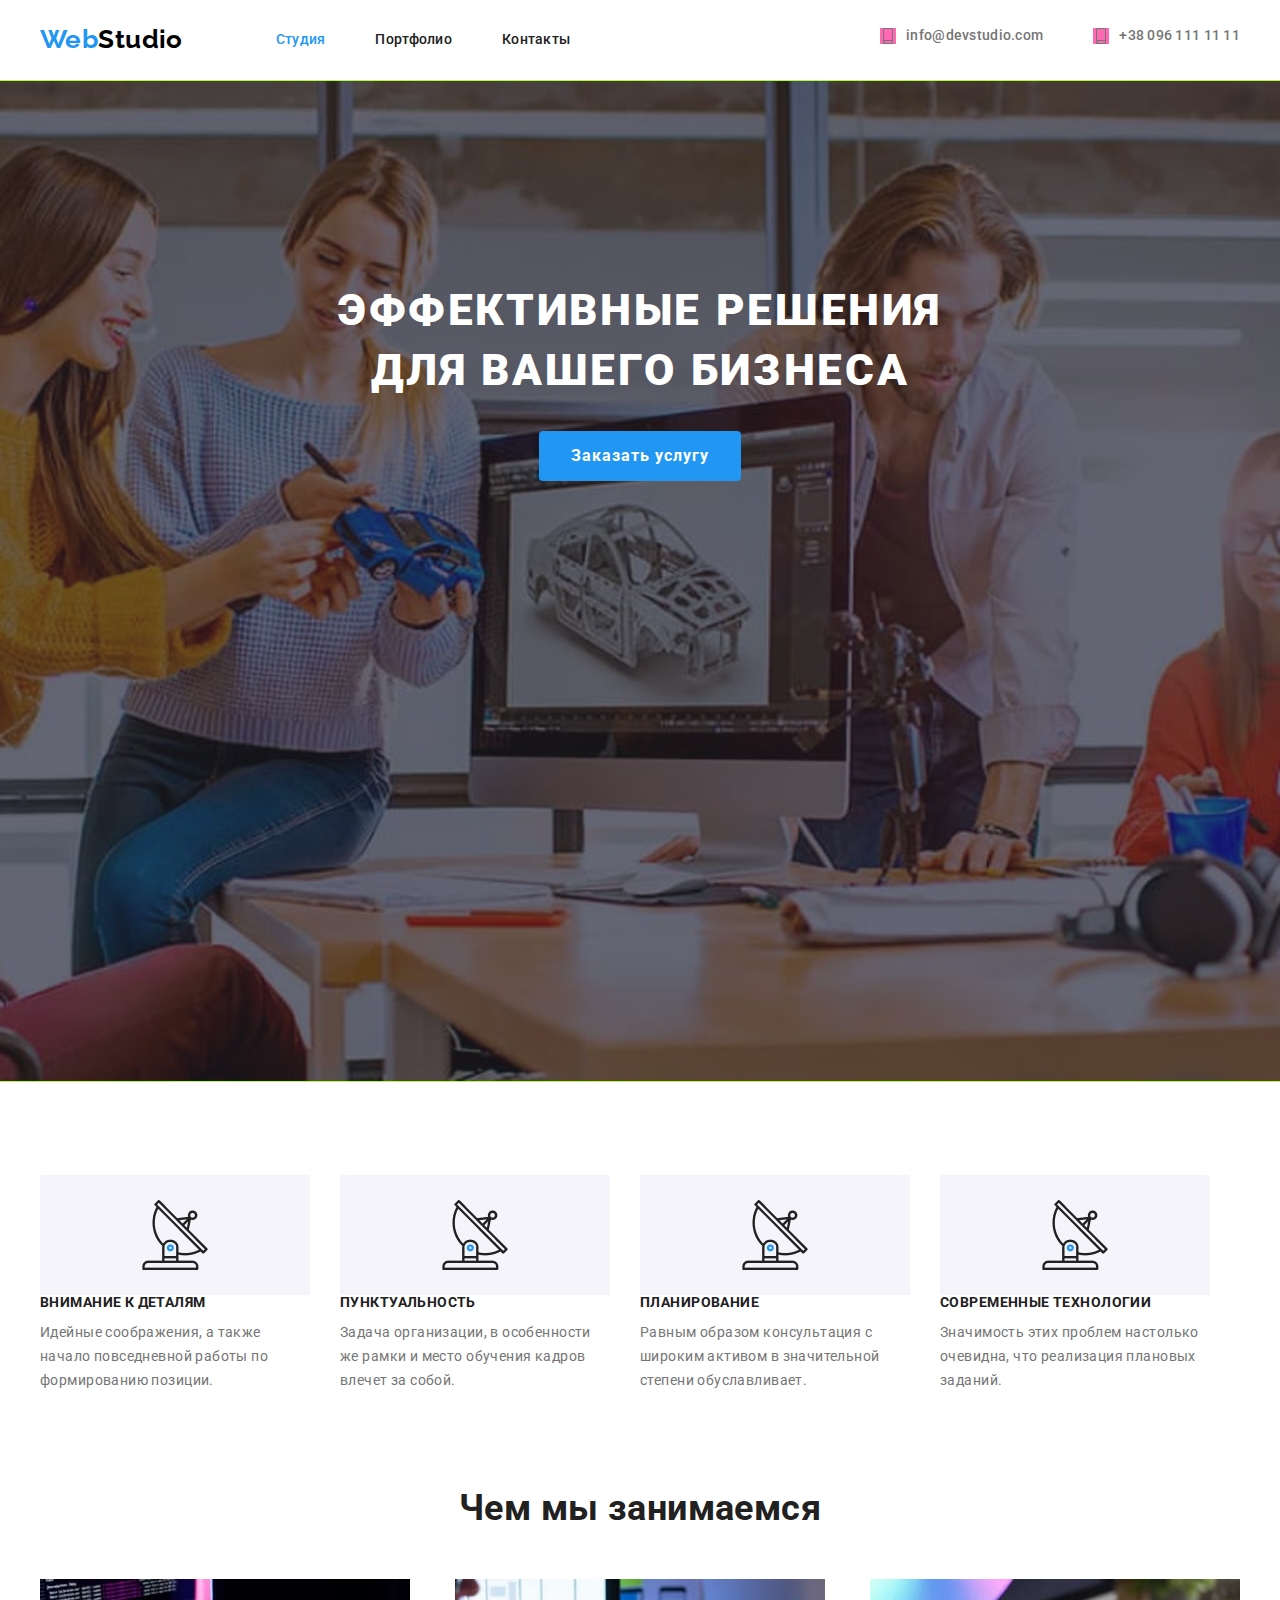
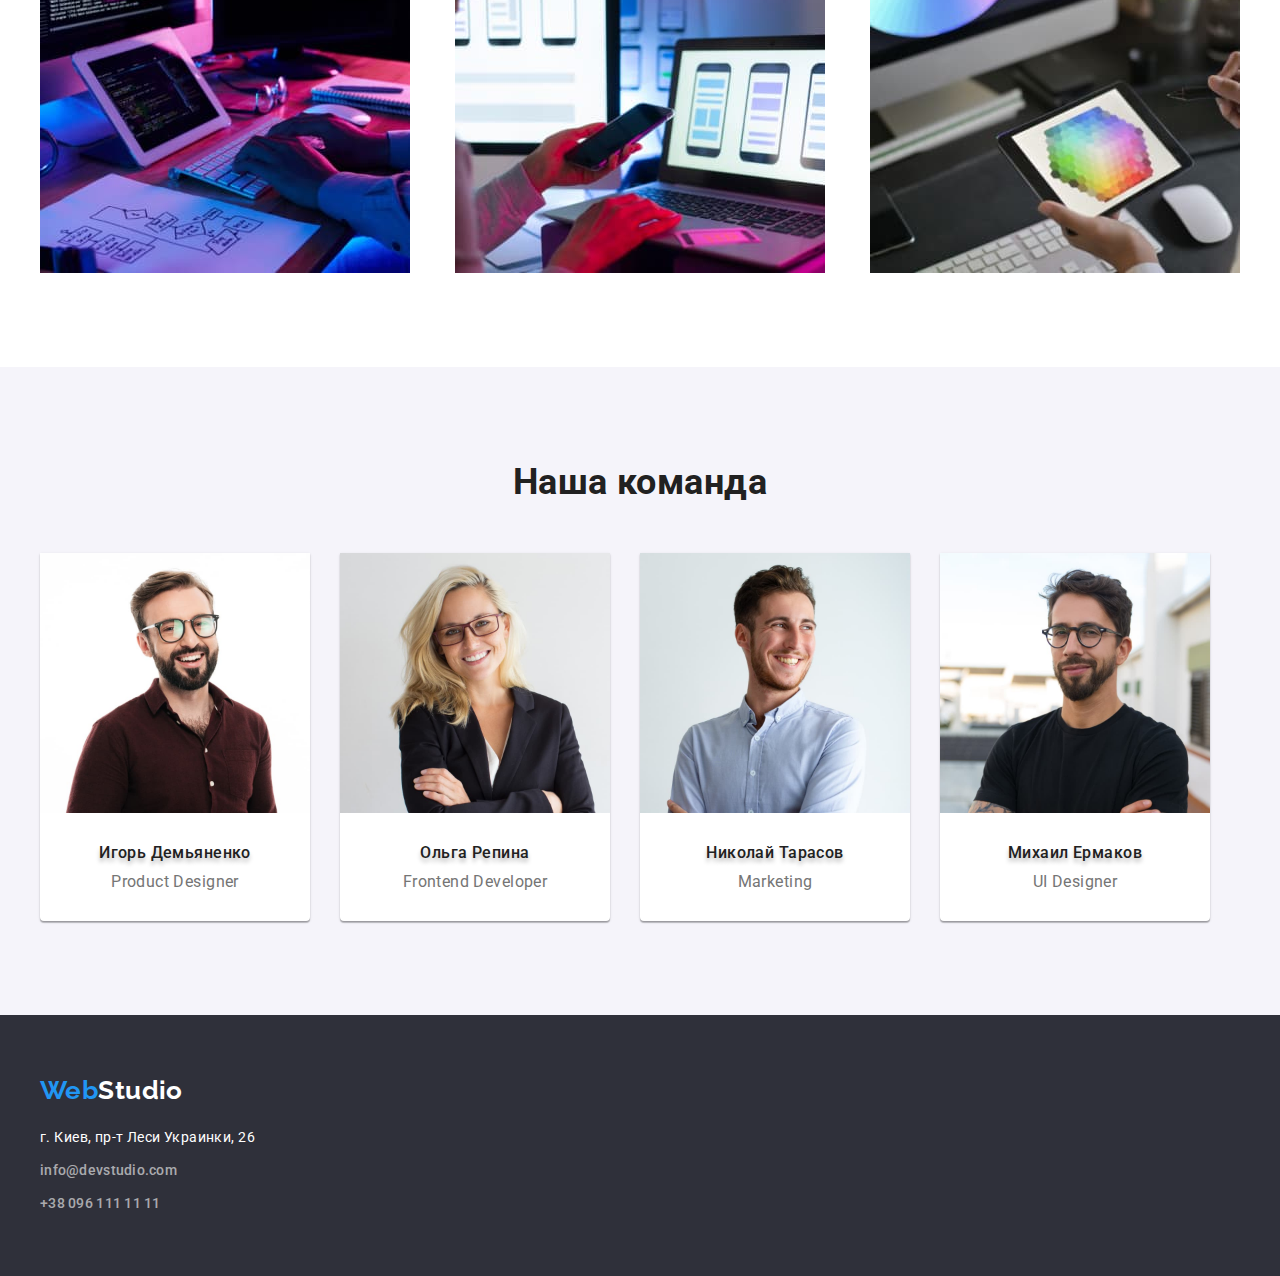
==== index.html @ 8790abcd "start-hw4" ====
<!DOCTYPE html>
<html lang="ru">
<head>
    <meta charset="UTF-8">
    <meta http-equiv="X-UA-Compatible" content="IE=edge">
    <meta name="viewport" content="width=device-width, initial-scale=1.0">
    <title>Студия</title>
    
    <link href="https://fonts.googleapis.com/css2?family=Raleway:wght@700&family=Roboto:wght@400;500;700;900&display=swap"
        rel="stylesheet">
    
    <link rel="stylesheet" href="https://cdnjs.cloudflare.com/ajax/libs/modern-normalize/1.1.0/modern-normalize.min.css"
        integrity="sha512-wpPYUAdjBVSE4KJnH1VR1HeZfpl1ub8YT/NKx4PuQ5NmX2tKuGu6U/JRp5y+Y8XG2tV+wKQpNHVUX03MfMFn9Q=="
        crossorigin="anonymous" referrerpolicy="no-referrer" />

    <link rel="stylesheet" href="./css/styles.css">
</head>

<body>

    <!--header-->
    
        <header class="page-header">
            <div class="container header">
                
                <a href="./index.html" class="logo">Web<span class="logo-header">Studio</span>
                </a>
                <nav>
                        <ul class="site-nav list">
                            <li class="site-nav-item">
                                <a href="./index.html" class="site-nav-link current">Студия</a>
                            </li>
                            <li class="site-nav-item">
                                <a href="./portfolio.html" class="site-nav-link">Портфолио</a>
                            </li>
                            <li class="site-nav-item">
                                <a href="" class="site-nav-link">Контакты</a>
                            </li>
                        </ul>
                </nav>
                    <!--Connect us-->
                 <ul class="studio-contacts list">
                            <li class="studio-contacts-item">
                                <a href="mailto:info@devstudio.com" class="studio-contacts-link">info@devstudio.com</a>
                            </li>
                            <li class="studio-contacts-item">
                                <a href="tel:+380961111111" class="studio-contacts-link">+38 096 111 11 11</a>
                            </li>
                 </ul>
            </div>
        </header>
    
    
    
    <main>
        <!--hero p1s1-->
     
        <section class="section-hero overlay">
           
            <div class="container">
            
                <h1 class="hero-title">Эффективные решения <br>для вашего бизнеса</h1>
                <button type="button" class="btn hero-btn"> Заказать услугу </button>
            </div>
           
        </section>
     
        
        <!--Soft skills p1s2 'наші особливості'-->
        <section class="section benefits">
            
            <div class="container">
                <h2 class="section-title invisible">наши преимущества</h2>
            
                <ul class="soft-skills list">
                    <li class="benefits-item">
                        <h3 class="title">Внимание к деталям</h3>
                        <p>Идейные соображения, а также начало повседневной работы по формированию позиции.</p>
                    </li>
                    <li class="benefits-item">
                        <h3 class="title">Пунктуальность</h3>
                        <p>Задача организации, в особенности же рамки и место обучения кадров влечет за собой.</p>
                    </li>
                    <li class="benefits-item">
                        <h3 class="title">Планирование</h3>
                        <p>Равным образом консультация с широким активом в значительной степени обуславливает.</p>
                    </li>
                    <li class="benefits-item">
                        <h3 class="title">Современные технологии</h3>
                        <p>Значимость этих проблем настолько очевидна, что реализация плановых заданий.</p>
            
                    </li>
                </ul>
            </div>
        </section>

        <!--Чем мы занимаемся p1s3-->
        <section class="section">
            <div class="container">
                <h2 class="section-title">Чем мы занимаемся</h2>
                <ul class="list works">
                    <li class="work-item">
                        <img src="./images/1-skeleton-html.jpg" width="370" alt="photo of the base structure of the html">
                    </li>
                    <li class="work-item">
                        <img src="./images/2-laptop-phone.jpg" width="370" alt="photo of the devices such as lap top and phone">
                    </li>
                    <li class="work-item">
                        <img src="./images/3-tablet-rainbow-hex.jpg" width="370" alt="photo of the tablet pc with rainbow hexagon in it">
                    </li>
                </ul>
            </div>
           
        </section> 

        <!--Наша команда p1s4-->
        <section class="section team">
            <div class="container">
                <h2 class="section-title">Наша команда</h2>
                <ul class=" team-list">
                    <li class="team-item">
                        <img src="./images/Product-Designer-burgundy-shirt1.jpg" width="270" alt="photo of the man in burgundy shirt">
                    <div class="team-box">
                        <h3 class="name">Игорь Демьяненко</h3>
                        <p >Product Designer</p>
                    </div>
                        
                    </li>
                    <li class="team-item">
                        <img src="./images/Frontend-Developer-woman-grey-jacket2.jpg" width="270" alt="photo of the woman in grey jacket">
                       <div class="team-box">
                        <h3 class="name">Ольга Репина</h3>
                        <p>Frontend Developer</p>
                       </div>
                       
                    </li>
                    <li class="team-item">
                        <img src="./images/Marketing-white-shirt3.jpg" width="270" alt="photo of the man in white shirt">
                       <div class="team-box">
                        <h3 class="name">Николай Тарасов</h3>
                        <p>Marketing</p>
                       </div>
                        
                    </li>
                    <li class="team-item">
                        <img src="./images/UI-Designer-man-black-tshirt4.jpg" width="270" alt="photo of the man in black tshirt">
                       <div class="team-box">
                        <h3 class="name">Михаил Ермаков</h3>
                        <p>UI Designer</p>
                       </div>
                        
                    </li>
                </ul>
            </div>
           
        </section> 
    </main>

    <!--footer-->
    <footer class="footer">
        <div class="container">
            <a href="./index.html" class="logo">Web<span class="logo-footer">Studio</span></a> 

            <address >     
             <ul class="studio-contacts-footer">
                <li class="contacts-item-footer">
                    <a href="#" class="studio-contacts-link-street">г. Киев, пр-т Леси Украинки, 26</a>
                </li>
                 <li class="contacts-item-footer">
                <a href="mailto:info@devstudio.com" class="studio-contacts-link">info@devstudio.com</a>
                </li>
                <li class="contacts-item-footer">
                    <a href="tel:+380961111111" class="studio-contacts-link">+38 096 111 11 11</a>
                </li>
            </ul>
            </address>
        </div>
       

    </footer>

</body>
</html>
---- css/styles.css ----
:root {
  --primary-text-color: #757575;
  --primary-title-color: #212121;
  --accent-color: #2196f3;

  --primary-back: #ffffff;
  --secondary-back: #f5f4fa;
  --dark-back: #2F303A;
  --hero-back:  #C4C4C4;

  --primary-font: "Roboto", sans-serif;
  --second-font: 'Raleway', sans-serif;
}

/* Основной цвет текста #757575 */
/* Основной цвет заголовков #212121 */
/* Акцент #2196F3 */

/* Основной цвет фона #FFFFFF */
/* Вторичный цвет фота #F5F4FA */
/* Темный цвет фона #2F303A */
/*  В герое меняем темный цвет фона на светлый герой дз4*/
/* Светлый герой background: #C4C4C4; */

/* Второй шрифт 'Raleway', sans-serif    */

body {
  margin: 0 ;

  background-color: var(--primary-back);
  color: var(--primary-text-color);
  font-family: var(--primary-font);
  letter-spacing: 0.03em;
  font-size: 14px;
  line-height: 1.71;
 
}

ul,
li,
ol {
  list-style: none;
  margin: 0;
  padding: 0;
}
h1,
h2,
h3,
h4, h5, h6,
p {
  margin: 0;
}
img {
  display: block;
  max-width: 100%;
  height: auto;
}

/*--- Хедер---- */

.page-header {
  border-bottom: 1px solid #ECECEC;
}

.header {
  display: flex;
  align-items: center;
}

/* ===site-nav=== */
.site-nav {
  display: flex;
}

.site-nav-item:not(:last-child) {
  margin-right: 50px;
 
}

.header .logo {
  display: block;
  margin-right: 93px;
}

.logo {

  color: var(--accent-color);
  font-family: "Raleway", sans-serif;
  font-size: 26px;
  font-weight: 700;
  line-height: 1.2;
  text-decoration: none;
}
.logo-header {
  color: #000000;
}

.site-nav-link {
  display: block;
  padding-top: 32px;
  padding-bottom: 32px;

  color: var(--primary-title-color);
  font-weight: 500;
  font-size: 14px;
  line-height: 1.14;
  letter-spacing: 0.02em;
  text-decoration: none;

}

.site-nav-link:hover,
.site-nav-link:focus,
.site-nav-link.current
 {
  color: var(--accent-color);
}
/* ----Почта+телефон -----*/
.studio-contacts {
  display: flex;
  margin-left: auto;
}

.studio-contacts-item:not(:last-child) {
margin-right: 50px; 

}


.studio-contacts-link {
  display: inline-flex;
  list-style: none;
  color: var(--primary-text-color);
  font-weight: 500;
  line-height: 1.14;
  letter-spacing: 0.02em;
  text-decoration: none;
  align-items: center;
  
}
.header .studio-contacts-link::before {
  content: " ";
  
  width: 16px;
  height: 16px;
  margin-right: 10px;
  background-image: url(../images/icons.svg/smartphone.svg);
  background-size: contain;
  background-repeat: no-repeat;
  background-position: center;
  background-color: hotpink;
  
}

.header .studio-contacts-link:hover::before,
.studio-contacts-link:hover,
.studio-contacts-link:focus {
  color: #2196f3;
}


/* Общий контейнер для всех страниц */
.container {
  
  width: 1200px;
  margin-left: auto;
  margin-right: auto;
  padding-left: 15px;
  padding-right: 15px;
    
}
  

/* ++++++hero++++++ */

.section-hero {
     
  margin-left: auto;
  margin-right: auto;
  padding-top: 200px;
  padding-bottom: 200px;
  
  text-align: center;
  max-width: 1600px;
  background-color: var(--hero-back);
  
}
 /* фон для героя картинка+затемнение доп класс к секции hero */
.overlay {
    text-align: center;
  max-width: 1600px;
  height: 600px;
  outline: 1px solid greenyellow;
  background-image: linear-gradient(
    to right,
    rgba(47, 48, 58, 0.4),
    rgba(47, 48, 58, 0.4)),
    url(../images/hero-back.jpg);
  background-position: center;
  background-size: cover;
  background-repeat: no-repeat;
}



/* hero-title */
.hero-title {
  margin-top: 0;
  margin-bottom: 30px;

  color: #ffffff;
  font-weight: 900;
  font-size: 44px;
  line-height: 1.36;
  text-align: center;
  letter-spacing: 0.06em;
  text-transform: uppercase;
}

/* Кнопка === общая для портфолио + hero */
.btn {
  display: inline-block;
  background-color: #f5f4fa;
  font-family: Roboto, sans-serif;
  font-weight: 500;
  font-size: 16px;
  line-height: 1.62;
  letter-spacing: 0.03em;
  text-align: center;
  border-radius: 4px;
  border-color: transparent;
  padding: 4px 20px;
}

.btn:hover,
.btn:focus {
  background-color: var(--accent-color);
  color: #ffffff;
  box-shadow: 0px 4px 4px rgba(0, 0, 0, 0.15);
  cursor: pointer;
 
}
.btn.current {
  background-color: var(--accent-color);
  color: #ffffff;
  box-shadow: 0px 4px 4px rgba(0, 0, 0, 0.15);
}

.btn.hero-btn {
  font-weight: 700;
  background-color: var(--accent-color);
  color: #ffffff;
  line-height: 1.88;
  letter-spacing: 0.06em;
  padding: 8px 30px;
}

.btn.hero-btn:hover,
.btn.hero-btn:focus {
  background-color: #188ce8;
  box-shadow: 0px 4px 4px rgba(0, 0, 0, 0.15);
  cursor: pointer;
}

/*class="section"  наші особливості+Чем мы занимаемся */

/* Скрывает заголовки */
.invisible {
  position: absolute;
  clip: rect(0 0 0 0);
  width: 1px;
  height: 1px;
  margin: -1px;
}
/*  класс Секция для секций */
.section {
  padding-top: 94px;
  padding-bottom: 94px;
}
/*class="section-title"  */
.section-title {
  margin-bottom: 50px;

  color: var(--primary-title-color);
  font-size: 36px;
  line-height: 1.17;
  text-align: center;
  margin-top: 0;
  
}

/* ===========soft-skills======= */

.section.benefits {
  padding-bottom: 0;
}
.soft-skills {
  display: flex;
}

.benefits-item {
  max-width: 270px;
  display: inline-block;
  align-items: center;
}

.benefits-item:not(:last-child) {
margin-right: 30px;
}

.benefits-item::before {
  content: " ";
  height: 120px;
    display: block;
  background-color: var(--secondary-back);
  background-image: url(../images/icons.svg/antenna.png);
  background-repeat: no-repeat;
  background-position: center;
}

.section .title {
  color: var(--primary-title-color);
  font-size: 14px;
  line-height: 1.14;
  text-transform: uppercase;
  margin-top: 0;
  margin-bottom: 10px;
}

.works {
  display: flex;
  justify-content: space-between
}


/* =======наша команда======= */

.section.team {
  
  background-color: var(--secondary-back);
  font-size: 16px;
  line-height: 1.19;
 }

.team-list {
  display: flex;
}

.team-item {
  
  text-align: center;
  background-color: #fff;
  box-shadow: 0px 1px 3px rgba(0, 0, 0, 0.12), 0px 1px 1px rgba(0, 0, 0, 0.14), 0px 2px 1px rgba(0, 0, 0, 0.2);
  border-radius: 0px 0px 4px 4px;

}
.team-item:not(:last-child) {
  margin-right: 30px; 
}

.team-box {
  padding-top: 30px;
  padding-bottom: 30px;
}

.section .name {
  color: var(--primary-title-color);

  font-weight: 500;
  font-size: 16px;
  text-shadow: 0px 4px 4px rgba(0, 0, 0, 0.25);
  
  margin-bottom: 10px;
}

/* +++++++footer++++++ */
.footer {
  background-color: var(--dark-back);
  max-width: 1600px;
  margin-left: auto;
  margin-right: auto;
  padding: 60px 0;
  
}

address {
  font-style: normal;
}

.footer .logo {
  display: inline-block;
  margin-bottom: 20px;
  
  }
.logo-footer {
  color: #ffffff;
}
.contacts-item-footer:not(:last-child) {
  margin-bottom: 9px;
 
}

.studio-contacts-link-street {
  display: inline-block;

  color: rgb(255, 255, 255);
  text-decoration: none;
}
.studio-contacts-link-street:hover,
.studio-contacts-link-street:focus
 {
  color: #2196f3;
}

.footer .studio-contacts-link {
  display: inline-block;
 
  color: rgba(255, 255, 255, 0.6);
  line-height: 1.71;
}

.studio-contacts-link:hover,
.studio-contacts-link:focus {
  color: #2196f3;
}

/* ++++++++Портфолио+++++++ */
 

.portfolio {
  display: flex;
  flex-wrap: wrap;
  margin: 0;
  padding: 0;
}

.filters {
  display: flex;
   margin-bottom: 50px;

  justify-content: center;
}

.filters-item:not( :last-child) {
   margin-right: 8px;
}


.portfolio-item {
  box-sizing: border-box;
  /* max-width: 370px; */
  margin-bottom: 30px;
  max-width: calc((100%-60px)/3);
  background: var(--primary-back);
}

.portfolio-item:not( :nth-child(3n)) {
margin-right: 30px;
}
.portfolio-item:nth-last-child(-n+3) {
  margin-bottom: 0;
}

.portfolio-link {
  text-decoration: none;
}

.card {
  padding: 20px 24px;
  border-bottom:  1px solid #EEEEEE;
  border-left: 1px solid #EEEEEE;
  border-right: 1px solid #EEEEEE;
  
}
.portfolio-title {
  color: var(--primary-title-color);
  font-weight: 700;
  font-size: 18px;
  line-height: 2;
  letter-spacing: 0.06em;
  margin-bottom: 4px;
 
 }
.portfolio-text {
  color: var(--primary-text-color);
  font-size: 16px;
  line-height: 30px;
  }

/* Первичный цвет текста color: #757575; */
/* Вторичный цвет текста  color: #212121;   */
/* Белый текст  color: #ffffff;  */

/* Первичный цвет фона  color: #E5E5E5; */
/* Вторичный цвет фона  color: #2F303A; */

/* Акцент  color: #2196f3; */
/*    hover color: 188CE8 */

/* portfolio фильтры - 5 color: #F5F4FA */
/*             logo+   color: #000000; */
/* portfolio карточки-9 color: #EEEEEE */
/* полоса под хедер -1 color: #ECECEC; */
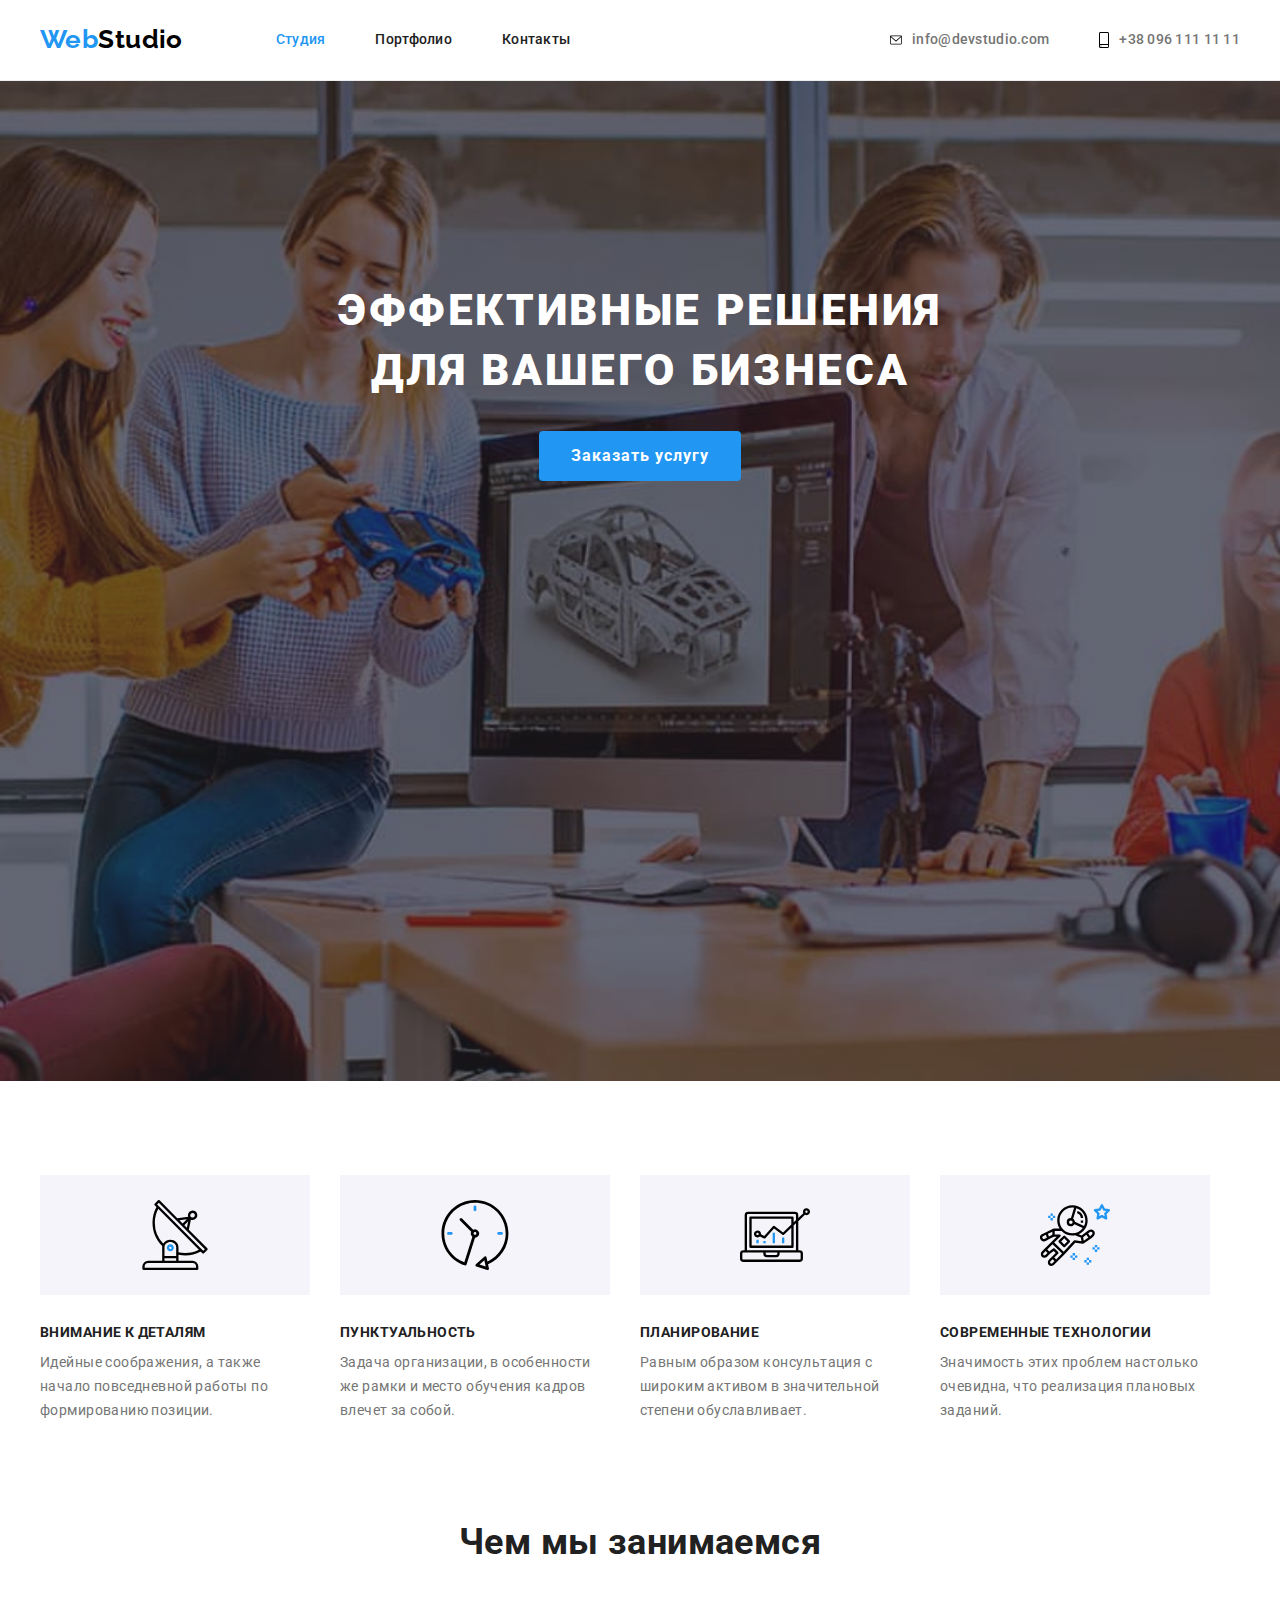
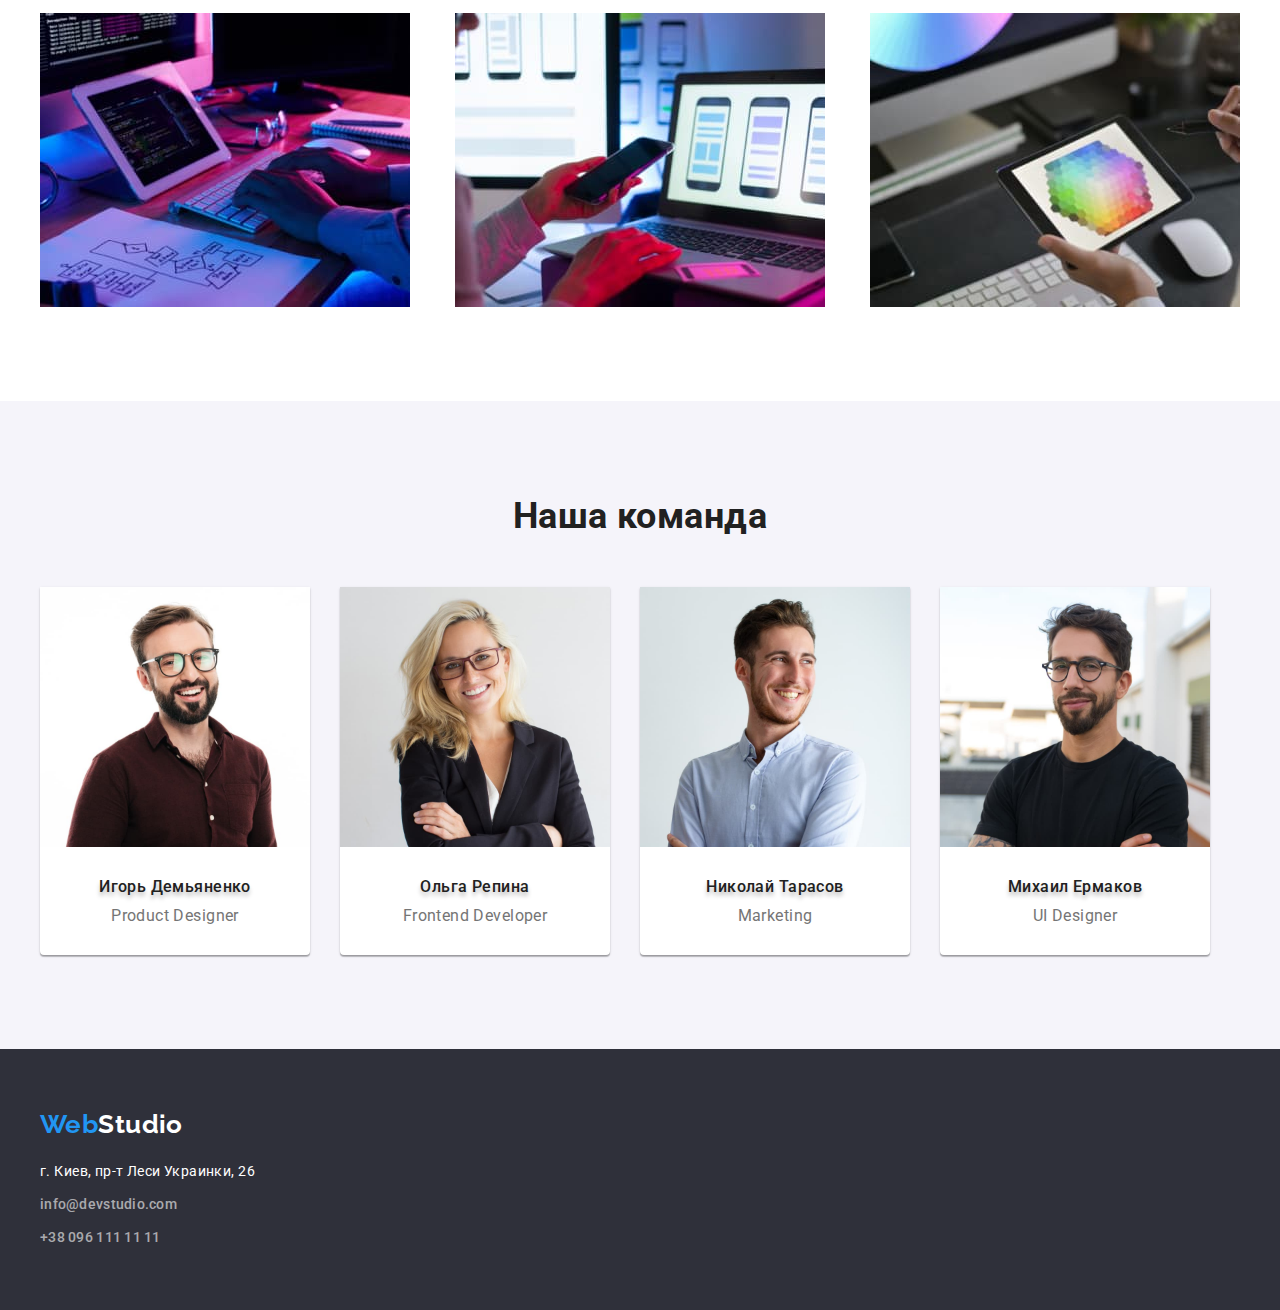
==== commit c2ea3cb3: "phone-austronaut" ====
--- a/index.html
+++ b/index.html
@@ -41,10 +41,17 @@
                     <!--Connect us-->
                  <ul class="studio-contacts list">
                             <li class="studio-contacts-item">
-                                <a href="mailto:info@devstudio.com" class="studio-contacts-link">info@devstudio.com</a>
+                                
+                                <a href="mailto:info@devstudio.com" class="studio-contacts-link">
+                                    <svg class="mail">
+                                    <use xlink:href="./images/icons.svg/symbol-defs2.svg#envelope" class="envelope"> </use>
+                                </svg>info@devstudio.com</a>
                             </li>
                             <li class="studio-contacts-item">
-                                <a href="tel:+380961111111" class="studio-contacts-link">+38 096 111 11 11</a>
+                                <a href="tel:+380961111111" class="studio-contacts-link">
+                                    <svg class="phone">
+                                    <use xlink:href="./images/icons.svg/symbol-defs2.svg#smartphone"> </use>
+                                </svg>+38 096 111 11 11</a>
                             </li>
                  </ul>
             </div>
@@ -74,18 +81,38 @@
             
                 <ul class="soft-skills list">
                     <li class="benefits-item">
+                        <div class="benefits-photo">
+                            <svg class="benefits-pic">
+                                <use xlink:href="./images/icons.svg/symbol-defs2.svg#antenna"> </use>
+                            </svg>  
+                        </div>
                         <h3 class="title">Внимание к деталям</h3>
                         <p>Идейные соображения, а также начало повседневной работы по формированию позиции.</p>
                     </li>
                     <li class="benefits-item">
+                        <div class="benefits-photo">
+                            <svg class="benefits-pic">
+                                <use xlink:href="./images/icons.svg/symbol-defs2.svg#clock-1"> </use>
+                            </svg>  
+                        </div>
                         <h3 class="title">Пунктуальность</h3>
                         <p>Задача организации, в особенности же рамки и место обучения кадров влечет за собой.</p>
                     </li>
                     <li class="benefits-item">
+                        <div class="benefits-photo">
+                            <svg class="benefits-pic">
+                                <use xlink:href="./images/icons.svg/symbol-defs2.svg#diagram-1"> </use>
+                            </svg>  
+                        </div>
                         <h3 class="title">Планирование</h3>
                         <p>Равным образом консультация с широким активом в значительной степени обуславливает.</p>
                     </li>
                     <li class="benefits-item">
+                        <div class="benefits-photo">
+                            <svg class="benefits-pic">
+                                <use xlink:href="./images/icons.svg/symbol-defs2.svg#astronaut-1"> </use>
+                            </svg>  
+                        </div>
                         <h3 class="title">Современные технологии</h3>
                         <p>Значимость этих проблем настолько очевидна, что реализация плановых заданий.</p>
             
--- a/css/styles.css
+++ b/css/styles.css
@@ -45,8 +45,7 @@
 }
 h1,
 h2,
-h3,
-h4, h5, h6,
+h3,h4, h5, h6,
 p {
   margin: 0;
 }
@@ -115,63 +114,74 @@
  {
   color: var(--accent-color);
 }
+
+
 /* ----Почта+телефон -----*/
 .studio-contacts {
   display: flex;
   margin-left: auto;
 }
 
+.studio-contacts-item {
+  display: flex;
+  align-items: center;
+}
+
+
 .studio-contacts-item:not(:last-child) {
 margin-right: 50px; 
-
-}
-
+}
 
 .studio-contacts-link {
   display: inline-flex;
+  align-items: center;
+  
   list-style: none;
   color: var(--primary-text-color);
   font-weight: 500;
   line-height: 1.14;
   letter-spacing: 0.02em;
   text-decoration: none;
-  align-items: center;
-  
-}
-.header .studio-contacts-link::before {
-  content: " ";
-  
-  width: 16px;
+  }
+
+.phone  {
+  width: 10px;
   height: 16px;
   margin-right: 10px;
-  background-image: url(../images/icons.svg/smartphone.svg);
-  background-size: contain;
-  background-repeat: no-repeat;
-  background-position: center;
-  background-color: hotpink;
-  
-}
-
-.header .studio-contacts-link:hover::before,
-.studio-contacts-link:hover,
-.studio-contacts-link:focus {
-  color: #2196f3;
-}
-
+  align-items: center;
+ }
+
+ .mail {
+  width: 12px;
+  height: 16px;
+  margin-right: 10px;
+  align-items: center;
+  }
+
+.studio-contacts-link:hover .phone,
+.studio-contacts-link:focus .phone {
+  color: var(--accent-color);
+  fill: var(--accent-color);
+}
+
+.studio-contacts-link:hover .mail,
+.studio-contacts-link:focus .mail {
+  color: var(--accent-color);
+  fill: var(--accent-color);
+}
+/* -------------почта, телефон ------- */
 
 /* Общий контейнер для всех страниц */
 .container {
-  
-  width: 1200px;
+  max-width: 1200px;
   margin-left: auto;
   margin-right: auto;
   padding-left: 15px;
-  padding-right: 15px;
-    
-}
-  
-
-/* ++++++hero++++++ */
+  padding-right: 15px; 
+}
+  
+
+/* ++++++------hero------------++++++ */
 
 .section-hero {
      
@@ -187,10 +197,10 @@
 }
  /* фон для героя картинка+затемнение доп класс к секции hero */
 .overlay {
-    text-align: center;
+  text-align: center;
   max-width: 1600px;
   height: 600px;
-  outline: 1px solid greenyellow;
+  
   background-image: linear-gradient(
     to right,
     rgba(47, 48, 58, 0.4),
@@ -200,8 +210,6 @@
   background-size: cover;
   background-repeat: no-repeat;
 }
-
-
 
 /* hero-title */
 .hero-title {
@@ -261,6 +269,7 @@
   box-shadow: 0px 4px 4px rgba(0, 0, 0, 0.15);
   cursor: pointer;
 }
+/* ++++++------hero--end----------++++++ */
 
 /*class="section"  наші особливості+Чем мы занимаемся */
 
@@ -289,6 +298,26 @@
   
 }
 
+
+/* ---------------icon----------- */
+/* .icon {
+  display:flex;
+ width: 20px;
+margin-right: 10px;
+fill: violet;
+
+outline: 1px solid tomato;}
+
+.icon .phone {
+  fill: rgb(163, 218, 36);
+}
+
+.icon:hover .studio-contacts-link {
+fill: cyan;
+background-color: coral;
+} */
+/* -------------00-icon-end---------- */
+
 /* ===========soft-skills======= */
 
 .section.benefits {
@@ -308,7 +337,7 @@
 margin-right: 30px;
 }
 
-.benefits-item::before {
+/* .benefits-item::before {
   content: " ";
   height: 120px;
     display: block;
@@ -316,8 +345,22 @@
   background-image: url(../images/icons.svg/antenna.png);
   background-repeat: no-repeat;
   background-position: center;
-}
-
+} */
+
+.benefits-photo {
+  display: flex;
+  align-items: center;
+  justify-content: center;
+  margin-bottom: 30px;
+  width: 270px;
+  height: 120px;
+  background-color: var(--secondary-back);
+
+}
+.benefits-pic {
+  width: 70px;
+  height: 70px;
+}
 .section .title {
   color: var(--primary-title-color);
   font-size: 14px;
@@ -331,7 +374,9 @@
   display: flex;
   justify-content: space-between
 }
-
+.benefits p {
+  padding-bottom: 4px;
+}
 
 /* =======наша команда======= */
 
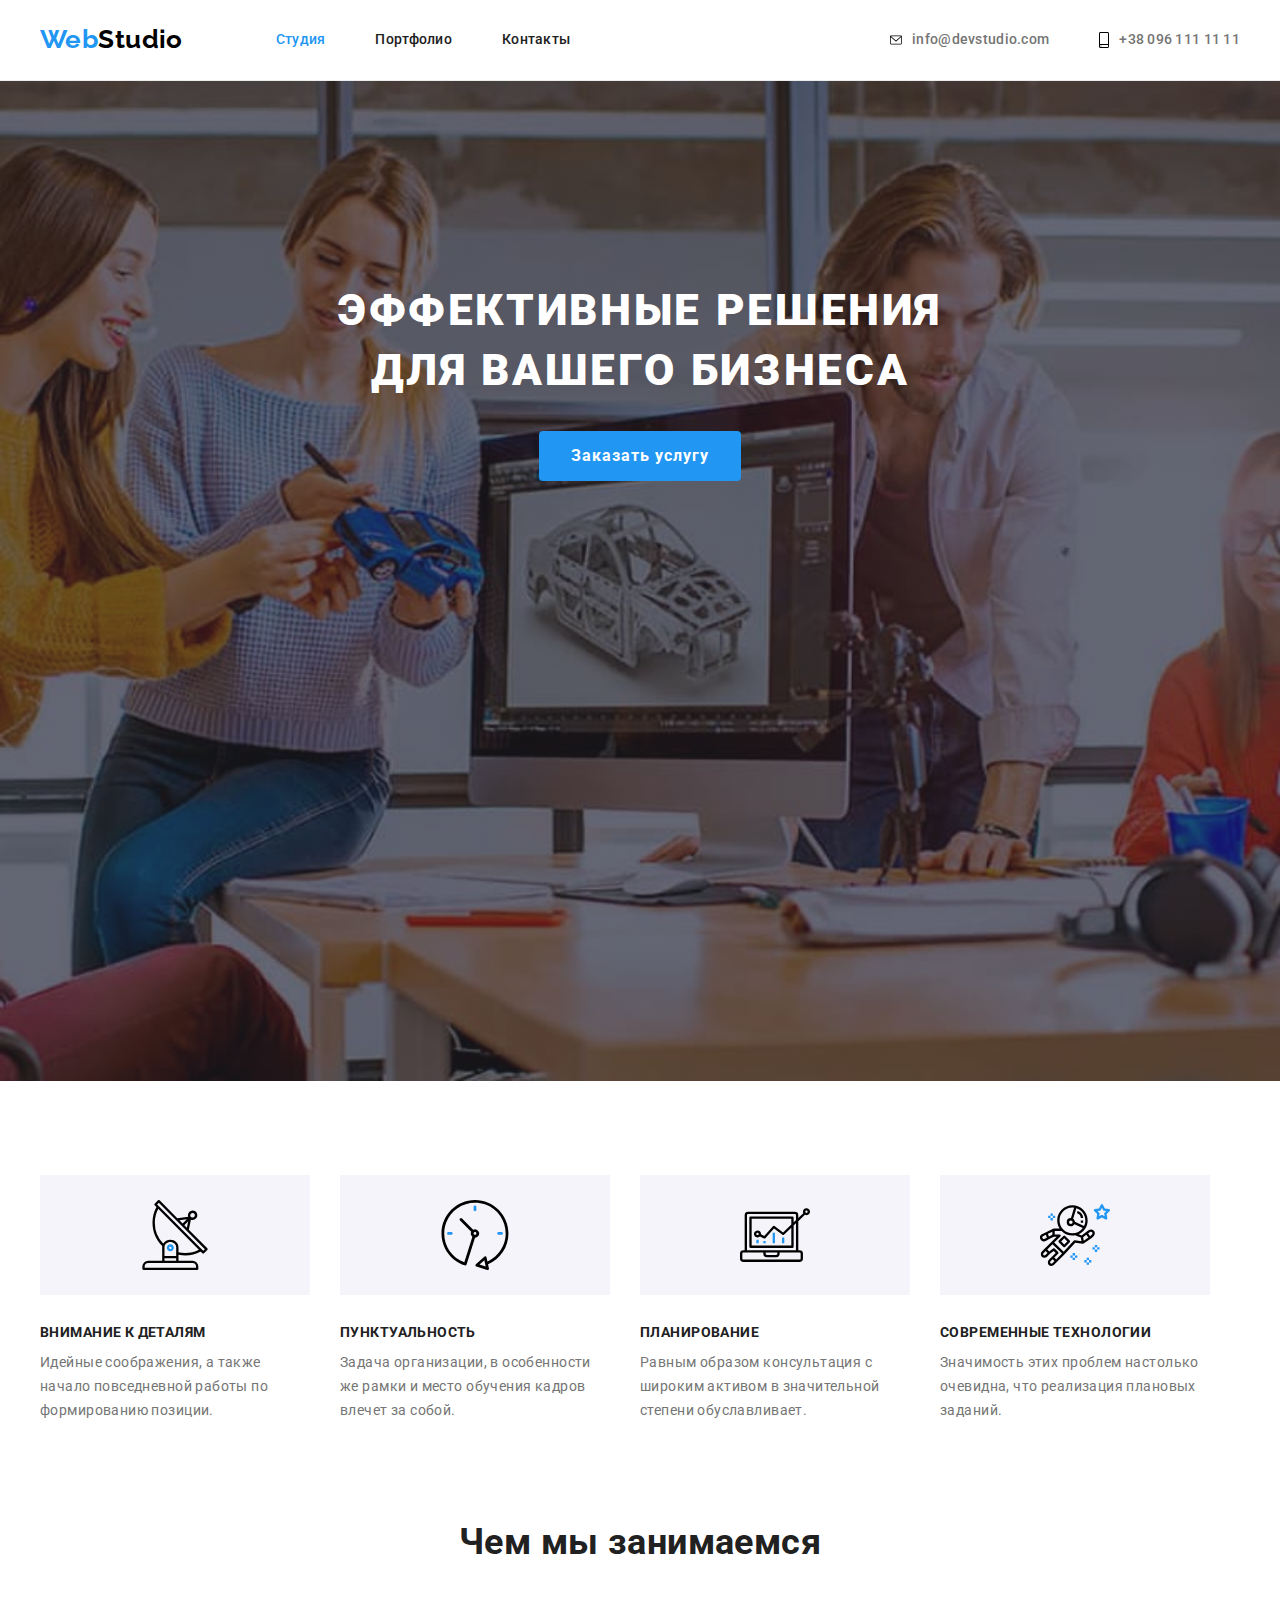
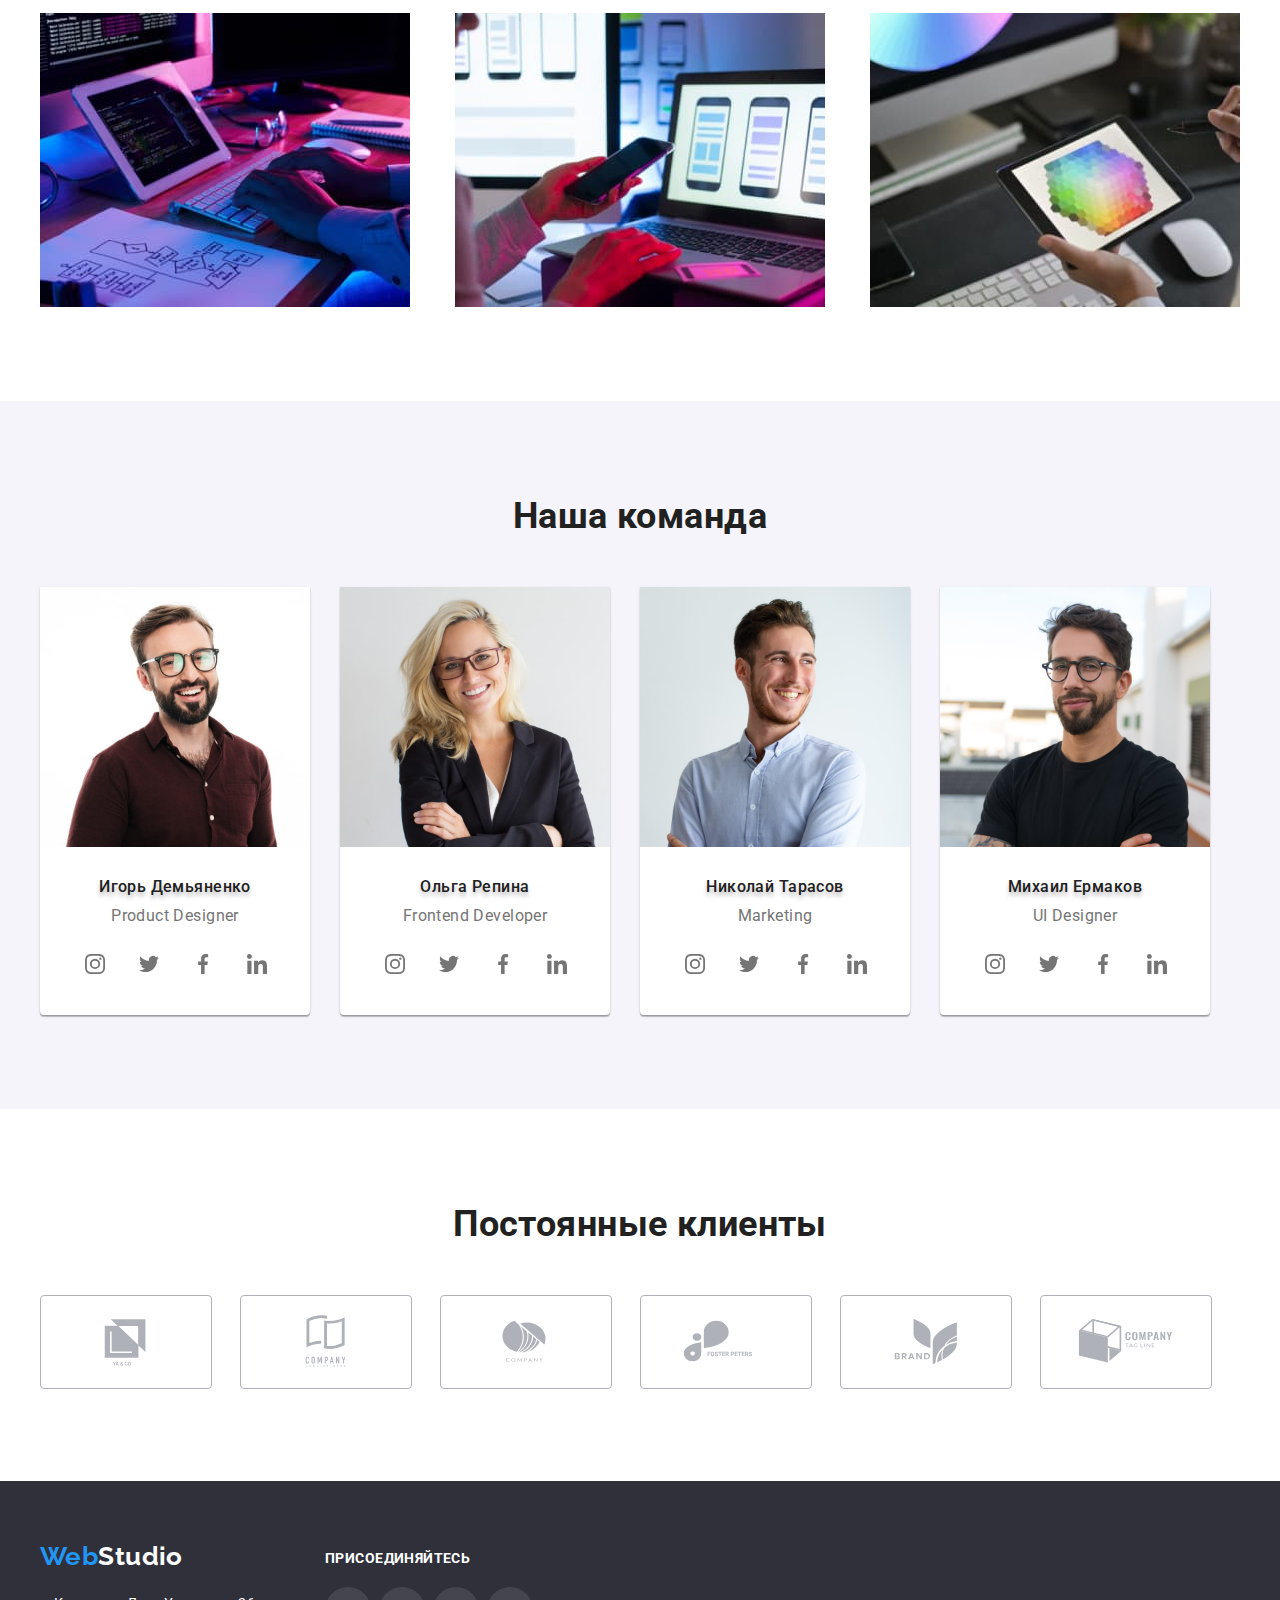
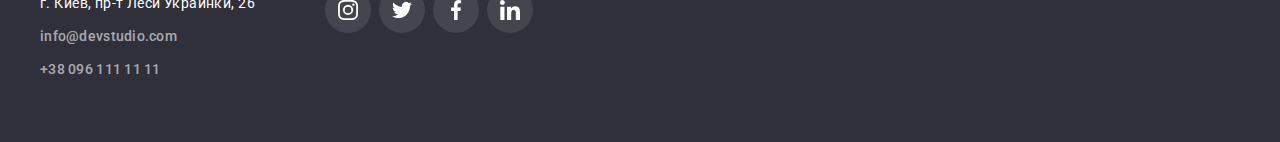
==== commit af627c0f: "icons-shadow" ====
--- a/index.html
+++ b/index.html
@@ -73,7 +73,7 @@
         </section>
      
         
-        <!--Soft skills p1s2 'наші особливості'-->
+                            <!--Soft skills p1s2 'наші особливості'-->
         <section class="section benefits">
             
             <div class="container">
@@ -121,8 +121,9 @@
             </div>
         </section>
 
-        <!--Чем мы занимаемся p1s3-->
+                         <!--Чем мы занимаемся p1s3-->
         <section class="section">
+
             <div class="container">
                 <h2 class="section-title">Чем мы занимаемся</h2>
                 <ul class="list works">
@@ -140,7 +141,7 @@
            
         </section> 
 
-        <!--Наша команда p1s4-->
+                        <!--Наша команда p1s4-->
         <section class="section team">
             <div class="container">
                 <h2 class="section-title">Наша команда</h2>
@@ -150,6 +151,27 @@
                     <div class="team-box">
                         <h3 class="name">Игорь Демьяненко</h3>
                         <p >Product Designer</p>
+                        <ul class="soc-links">
+                            <li class="soc-item">
+                                <a href="#" class="social-link">
+                                    <svg class="ellipse-link">
+                                    <use xlink:href="./images/icons.svg/symbol-defs2.svg#instagram-2"> </use>
+                                </svg> </a></li>
+                            <li class="soc-item"><a href="#" class="social-link">
+                                <svg class="ellipse-link">
+                                <use xlink:href="./images/icons.svg/symbol-defs2.svg#twitter-1"> </use>
+                            </svg></a></li>
+                            <li class="soc-item"><a href="#" class="social-link">
+                                <svg class="ellipse-link">
+                                    <use xlink:href="./images/icons.svg/symbol-defs2.svg#facebook-1"> </use>
+                                </svg>
+                            </a></li>
+                            <li class="soc-item"><a href="#" class="social-link">
+                                <svg class="ellipse-link">
+                                    <use xlink:href="./images/icons.svg/symbol-defs2.svg#linkedin-1"> </use>
+                                </svg>
+                            </a></li>
+                        </ul>
                     </div>
                         
                     </li>
@@ -158,6 +180,27 @@
                        <div class="team-box">
                         <h3 class="name">Ольга Репина</h3>
                         <p>Frontend Developer</p>
+                        <ul class="soc-links">
+                            <li class="soc-item">
+                                <a href="#" class="social-link">
+                                    <svg class="ellipse-link">
+                                    <use xlink:href="./images/icons.svg/symbol-defs2.svg#instagram-2"> </use>
+                                </svg> </a></li>
+                            <li class="soc-item"><a href="#" class="social-link">
+                                <svg class="ellipse-link">
+                                <use xlink:href="./images/icons.svg/symbol-defs2.svg#twitter-1"> </use>
+                            </svg></a></li>
+                            <li class="soc-item"><a href="#" class="social-link">
+                                <svg class="ellipse-link">
+                                    <use xlink:href="./images/icons.svg/symbol-defs2.svg#facebook-1"> </use>
+                                </svg>
+                            </a></li>
+                            <li class="soc-item"><a href="#" class="social-link">
+                                <svg class="ellipse-link">
+                                    <use xlink:href="./images/icons.svg/symbol-defs2.svg#linkedin-1"> </use>
+                                </svg>
+                            </a></li>
+                        </ul>
                        </div>
                        
                     </li>
@@ -166,6 +209,27 @@
                        <div class="team-box">
                         <h3 class="name">Николай Тарасов</h3>
                         <p>Marketing</p>
+                        <ul class="soc-links">
+                            <li class="soc-item">
+                                <a href="#" class="social-link">
+                                    <svg class="ellipse-link">
+                                    <use xlink:href="./images/icons.svg/symbol-defs2.svg#instagram-2"> </use>
+                                </svg> </a></li>
+                            <li class="soc-item"><a href="#" class="social-link">
+                                <svg class="ellipse-link">
+                                <use xlink:href="./images/icons.svg/symbol-defs2.svg#twitter-1"> </use>
+                            </svg></a></li>
+                            <li class="soc-item"><a href="#" class="social-link">
+                                <svg class="ellipse-link">
+                                    <use xlink:href="./images/icons.svg/symbol-defs2.svg#facebook-1"> </use>
+                                </svg>
+                            </a></li>
+                            <li class="soc-item"><a href="#" class="social-link">
+                                <svg class="ellipse-link">
+                                    <use xlink:href="./images/icons.svg/symbol-defs2.svg#linkedin-1"> </use>
+                                </svg>
+                            </a></li>
+                        </ul>
                        </div>
                         
                     </li>
@@ -174,6 +238,27 @@
                        <div class="team-box">
                         <h3 class="name">Михаил Ермаков</h3>
                         <p>UI Designer</p>
+                        <ul class="soc-links">
+                            <li class="soc-item">
+                                <a href="#" class="social-link">
+                                    <svg class="ellipse-link">
+                                    <use xlink:href="./images/icons.svg/symbol-defs2.svg#instagram-2"> </use>
+                                </svg> </a></li>
+                            <li class="soc-item"><a href="#" class="social-link">
+                                <svg class="ellipse-link">
+                                <use xlink:href="./images/icons.svg/symbol-defs2.svg#twitter-1"> </use>
+                            </svg></a></li>
+                            <li class="soc-item"><a href="#" class="social-link">
+                                <svg class="ellipse-link">
+                                    <use xlink:href="./images/icons.svg/symbol-defs2.svg#facebook-1"> </use>
+                                </svg>
+                            </a></li>
+                            <li class="soc-item"><a href="#" class="social-link">
+                                <svg class="ellipse-link">
+                                    <use xlink:href="./images/icons.svg/symbol-defs2.svg#linkedin-1"> </use>
+                                </svg>
+                            </a></li>
+                        </ul>
                        </div>
                         
                     </li>
@@ -181,11 +266,49 @@
             </div>
            
         </section> 
+                        <!--Постоянные клиенты p1s5  -->
+        <section class="section">
+            <div class="container">
+                <h2 class="section-title">Постоянные клиенты</h2>
+                <ul class="clients">
+                    <li class="clients-item"><a href="#" class="client-link"> 
+                        <svg class="client-icon">
+                        <use xlink:href="./images/icons.svg/symbol-defs2.svg#Logo"> </use>
+                    </svg></a></li>
+                    <li class="clients-item"><a href="#" class="client-link">
+                        <svg class="client-icon">
+                            <use xlink:href="./images/icons.svg/symbol-defs2.svg#Logo-1"> </use>
+                        </svg>
+                    </a></li>
+                    <li class="clients-item"><a href="#" class="client-link">
+                        <svg class="client-icon">
+                            <use xlink:href="./images/icons.svg/symbol-defs2.svg#Logo-2"> </use>
+                        </svg>
+                    </a></li>
+                    <li class="clients-item"><a href="#" class="client-link">
+                        <svg class="client-icon">
+                            <use xlink:href="./images/icons.svg/symbol-defs2.svg#Logo-3"> </use>
+                        </svg>
+                    </a> </li>
+                    <li class="clients-item"><a href="#" class="client-link">
+                        <svg class="client-icon">
+                            <use xlink:href="./images/icons.svg/symbol-defs2.svg#Logo-4"> </use>
+                        </svg>
+                    </a></li>
+                    <li class="clients-item"><a href="#" class="client-link">
+                        <svg class="client-icon">
+                            <use xlink:href="./images/icons.svg/symbol-defs2.svg#Logo-5"> </use>
+                        </svg>
+                    </a></li>
+                </ul>
+            </div>
+        </section>
     </main>
 
     <!--footer-->
     <footer class="footer">
         <div class="container">
+        <div>
             <a href="./index.html" class="logo">Web<span class="logo-footer">Studio</span></a> 
 
             <address >     
@@ -202,6 +325,34 @@
             </ul>
             </address>
         </div>
+            <!--........ Присоединяйтесь........... -->
+        <div class="soc-plus">
+                <h3 class="plus-title">Присоединяйтесь</h3>
+                <ul class="soc-links">
+
+            <li class="soc-item">
+                <a href="#" class="social-link-footer">
+                    <svg class="ellipse-link-footer">
+                    <use xlink:href="./images/icons.svg/symbol-defs2.svg#instagram-2"> </use>
+                </svg> </a></li>
+            <li class="soc-item"><a href="#" class="social-link-footer">
+                <svg class="ellipse-link-footer">
+                <use xlink:href="./images/icons.svg/symbol-defs2.svg#twitter-1"> </use>
+            </svg></a></li>
+            <li class="soc-item"><a href="#" class="social-link-footer">
+                <svg class="ellipse-link-footer">
+                    <use xlink:href="./images/icons.svg/symbol-defs2.svg#facebook-1"> </use>
+                </svg>
+            </a></li>
+            <li class="soc-item"><a href="#" class="social-link-footer">
+                <svg class="ellipse-link-footer">
+                    <use xlink:href="./images/icons.svg/symbol-defs2.svg#linkedin-1"> </use>
+                </svg>
+            </a></li>
+            </ul>
+        </div>
+            
+        </div>
        
 
     </footer>
--- a/css/styles.css
+++ b/css/styles.css
@@ -2,6 +2,8 @@
   --primary-text-color: #757575;
   --primary-title-color: #212121;
   --accent-color: #2196f3;
+  --client-color: #AFB1B8;
+
 
   --primary-back: #ffffff;
   --secondary-back: #f5f4fa;
@@ -54,7 +56,9 @@
   max-width: 100%;
   height: auto;
 }
-
+a {
+  text-decoration: none;
+}
 /*--- Хедер---- */
 
 .page-header {
@@ -298,26 +302,6 @@
   
 }
 
-
-/* ---------------icon----------- */
-/* .icon {
-  display:flex;
- width: 20px;
-margin-right: 10px;
-fill: violet;
-
-outline: 1px solid tomato;}
-
-.icon .phone {
-  fill: rgb(163, 218, 36);
-}
-
-.icon:hover .studio-contacts-link {
-fill: cyan;
-background-color: coral;
-} */
-/* -------------00-icon-end---------- */
-
 /* ===========soft-skills======= */
 
 .section.benefits {
@@ -336,16 +320,6 @@
 .benefits-item:not(:last-child) {
 margin-right: 30px;
 }
-
-/* .benefits-item::before {
-  content: " ";
-  height: 120px;
-    display: block;
-  background-color: var(--secondary-back);
-  background-image: url(../images/icons.svg/antenna.png);
-  background-repeat: no-repeat;
-  background-position: center;
-} */
 
 .benefits-photo {
   display: flex;
@@ -381,8 +355,7 @@
 /* =======наша команда======= */
 
 .section.team {
-  
-  background-color: var(--secondary-back);
+    background-color: var(--secondary-back);
   font-size: 16px;
   line-height: 1.19;
  }
@@ -392,7 +365,6 @@
 }
 
 .team-item {
-  
   text-align: center;
   background-color: #fff;
   box-shadow: 0px 1px 3px rgba(0, 0, 0, 0.12), 0px 1px 1px rgba(0, 0, 0, 0.14), 0px 2px 1px rgba(0, 0, 0, 0.2);
@@ -409,16 +381,99 @@
 }
 
 .section .name {
+  margin-bottom: 10px;
+
   color: var(--primary-title-color);
-
   font-weight: 500;
   font-size: 16px;
   text-shadow: 0px 4px 4px rgba(0, 0, 0, 0.25);
-  
-  margin-bottom: 10px;
-}
+}
+.soc-links {
+  display: flex;
+  padding: 16px 32px 0px ;
+}
+
+.soc-item {
+  width: 44px;
+  height: 44px;
+ }
+
+ .soc-item:not(:last-child) {
+  margin-right: 10px;
+}
+
+.social-link {
+  display: flex;
+  justify-content: center;
+  align-items: center;
+  width: 44px;
+  height: 44px;
+  border: 1px solid transparent;
+  border-radius: 50%;
+}
+
+.social-link:hover,
+.social-link:focus {
+  background-color:var(--accent-color);
+}
+
+.social-link:hover .ellipse-link,
+.social-link:focus .ellipse-link {
+  fill: var(--primary-back);
+  background-color:var(--accent-color);
+}
+.ellipse-link {
+  display: inline-flex;
+  align-items: center;
+  width: 20px;
+  height: 20px;
+  
+  fill: var(--primary-text-color);
+}
+/* ------------our team---end------ */
+
+/* ------------clients--------------- */
+.clients {
+  display: flex;
+}
+.clients-item {
+  width: 170px;
+  height: 92px;
+}
+.clients-item:not(:last-child) {
+  margin-right: 30px; }
+
+  .client-link {
+  display: flex;
+  justify-content: center;
+  align-items: center;
+
+  border: 1px solid #AFB1B8;
+  border-radius: 4px;
+  width: 170px;
+  height: 92px;
+  }
+  .client-link:hover,
+  .client-link:focus {
+  border: 1px solid #2196F3;
+  border-radius: 4px;
+  }
+
+  .client-icon {
+  width: 106px;
+  height: 60px;
+  fill: var(--client-color);
+}
+  .client-link:hover .client-icon,
+  .client-link:focus .client-icon {
+    fill: var(--accent-color);
+  }
 
 /* +++++++footer++++++ */
+.footer .container {
+  display: flex;
+  }
+
 .footer {
   background-color: var(--dark-back);
   max-width: 1600px;
@@ -449,26 +504,76 @@
   display: inline-block;
 
   color: rgb(255, 255, 255);
-  text-decoration: none;
-}
+}
+
 .studio-contacts-link-street:hover,
 .studio-contacts-link-street:focus
  {
   color: #2196f3;
 }
-
 .footer .studio-contacts-link {
   display: inline-block;
  
   color: rgba(255, 255, 255, 0.6);
   line-height: 1.71;
 }
-
 .studio-contacts-link:hover,
 .studio-contacts-link:focus {
   color: #2196f3;
 }
 
+.soc-plus {
+  margin-left: 70px;
+  margin-top: 10px;
+  margin-bottom: 40px;
+}
+
+.plus-title {
+  text-transform: uppercase;
+  color: #ffffff;
+  margin-bottom: 20px;
+  font-size: 14px;
+  line-height: 1.14;
+}
+.footer .soc-links {
+  padding: 0;
+}
+
+
+.social-link-footer {
+  display: flex;
+  justify-content: center;
+  align-items: center;
+  width: 44px;
+  height: 44px;
+  border: 1px solid transparent;
+  border-radius: 50%;
+}
+
+.social-link-footer:hover,
+.social-link-footer:focus {
+  background-color:var(--accent-color);
+}
+
+.social-link-footer:hover .ellipse-link-footer,
+.social-link-footer:focus .ellipse-link-footer {
+  fill: var(--primary-back);
+  background-color:var(--accent-color);
+}
+
+ .social-link-footer {
+  background-color: rgba(255, 255, 255, 0.1);
+  fill: rgb(255, 255, 255 );
+}
+
+.ellipse-link-footer {
+  width: 20px;
+  height: 20px;
+  fill: var(--primary-back);
+}
+
+
+
 /* ++++++++Портфолио+++++++ */
  
 
@@ -482,8 +587,13 @@
 .filters {
   display: flex;
    margin-bottom: 50px;
-
   justify-content: center;
+}
+
+.filters:hover,
+.filters:focus {
+  box-shadow: 0px 3px 1px rgba(0, 0, 0, 0.1),
+   0px 1px 2px rgba(0, 0, 0, 0.08), 0px 2px 2px rgba(0, 0, 0, 0.12);
 }
 
 .filters-item:not( :last-child) {
@@ -493,21 +603,21 @@
 
 .portfolio-item {
   box-sizing: border-box;
-  /* max-width: 370px; */
   margin-bottom: 30px;
   max-width: calc((100%-60px)/3);
   background: var(--primary-back);
 }
 
+.portfolio-item:focus,
+.portfolio-item:hover {
+  box-shadow: 0px 1px 1px rgba(0, 0, 0, 0.12), 0px 4px 4px rgba(0, 0, 0, 0.06), 1px 4px 6px rgba(0, 0, 0, 0.16);
+}
+
 .portfolio-item:not( :nth-child(3n)) {
 margin-right: 30px;
 }
 .portfolio-item:nth-last-child(-n+3) {
   margin-bottom: 0;
-}
-
-.portfolio-link {
-  text-decoration: none;
 }
 
 .card {
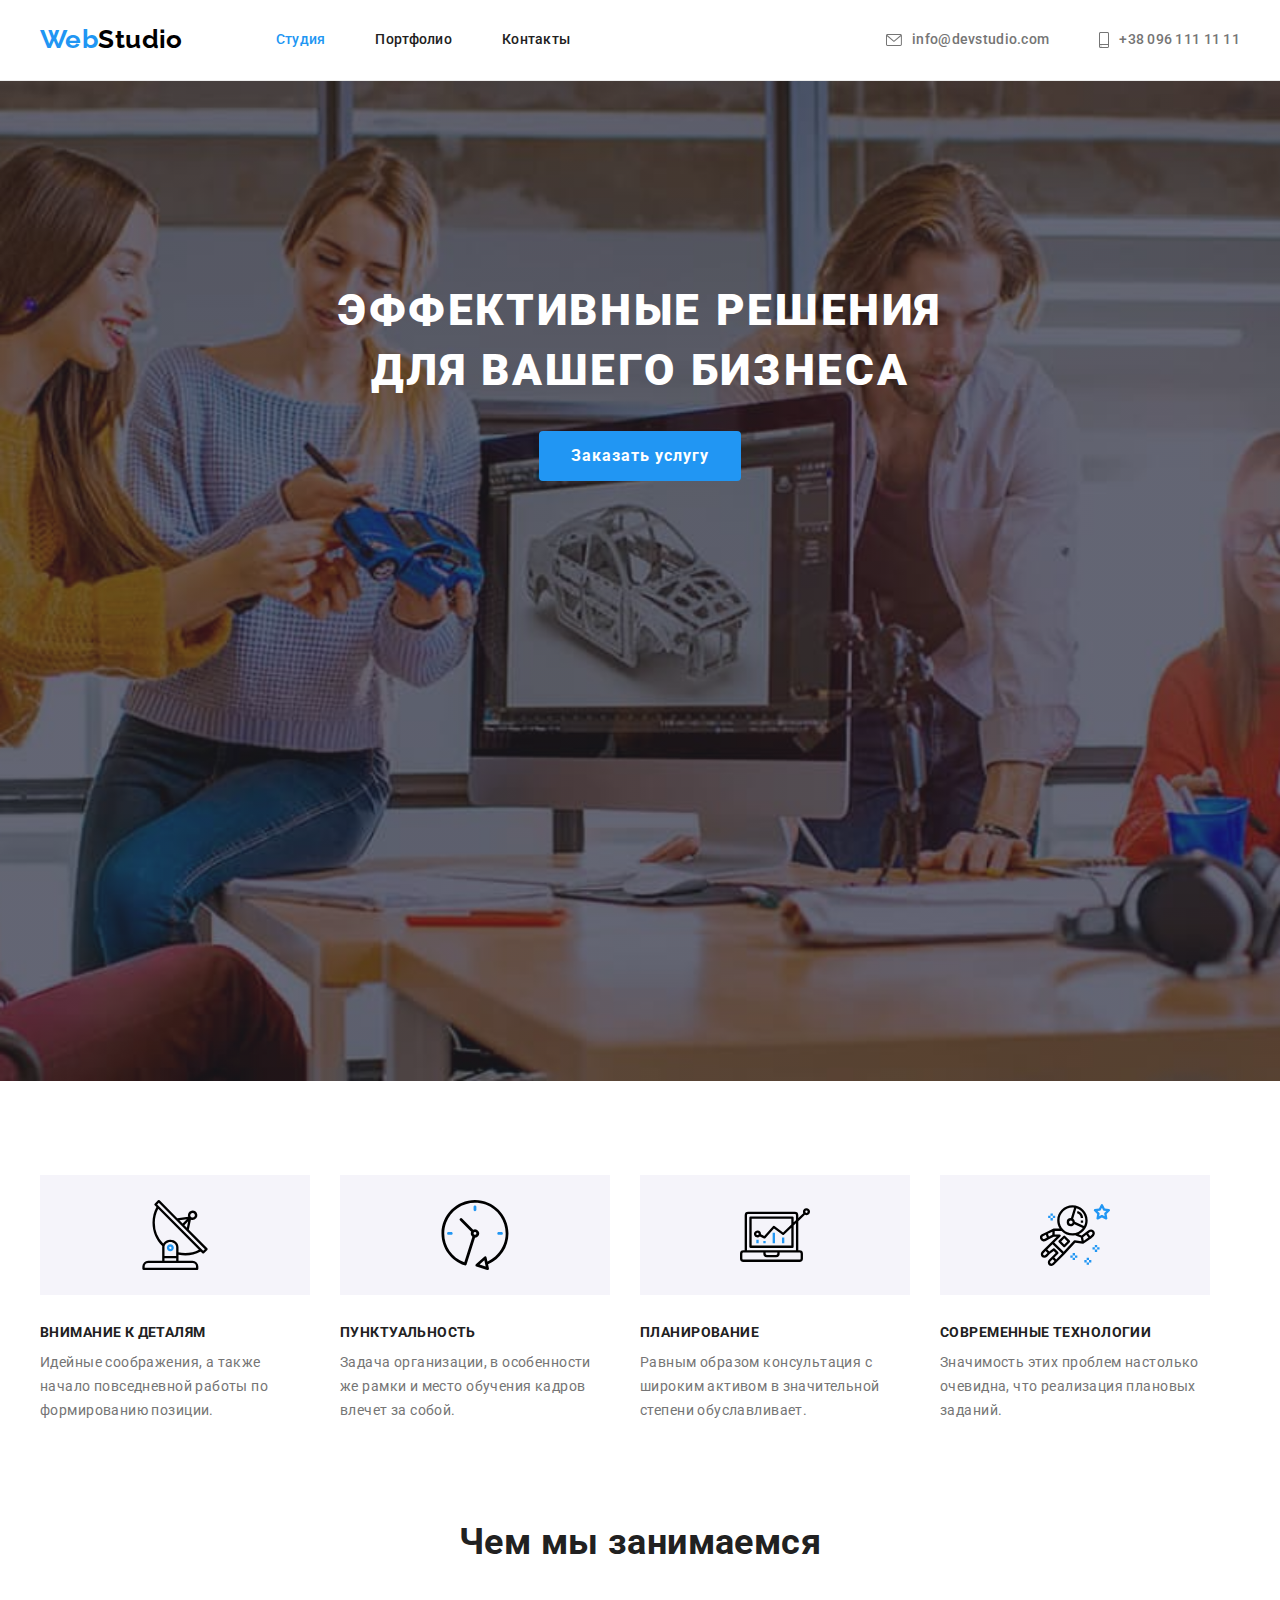
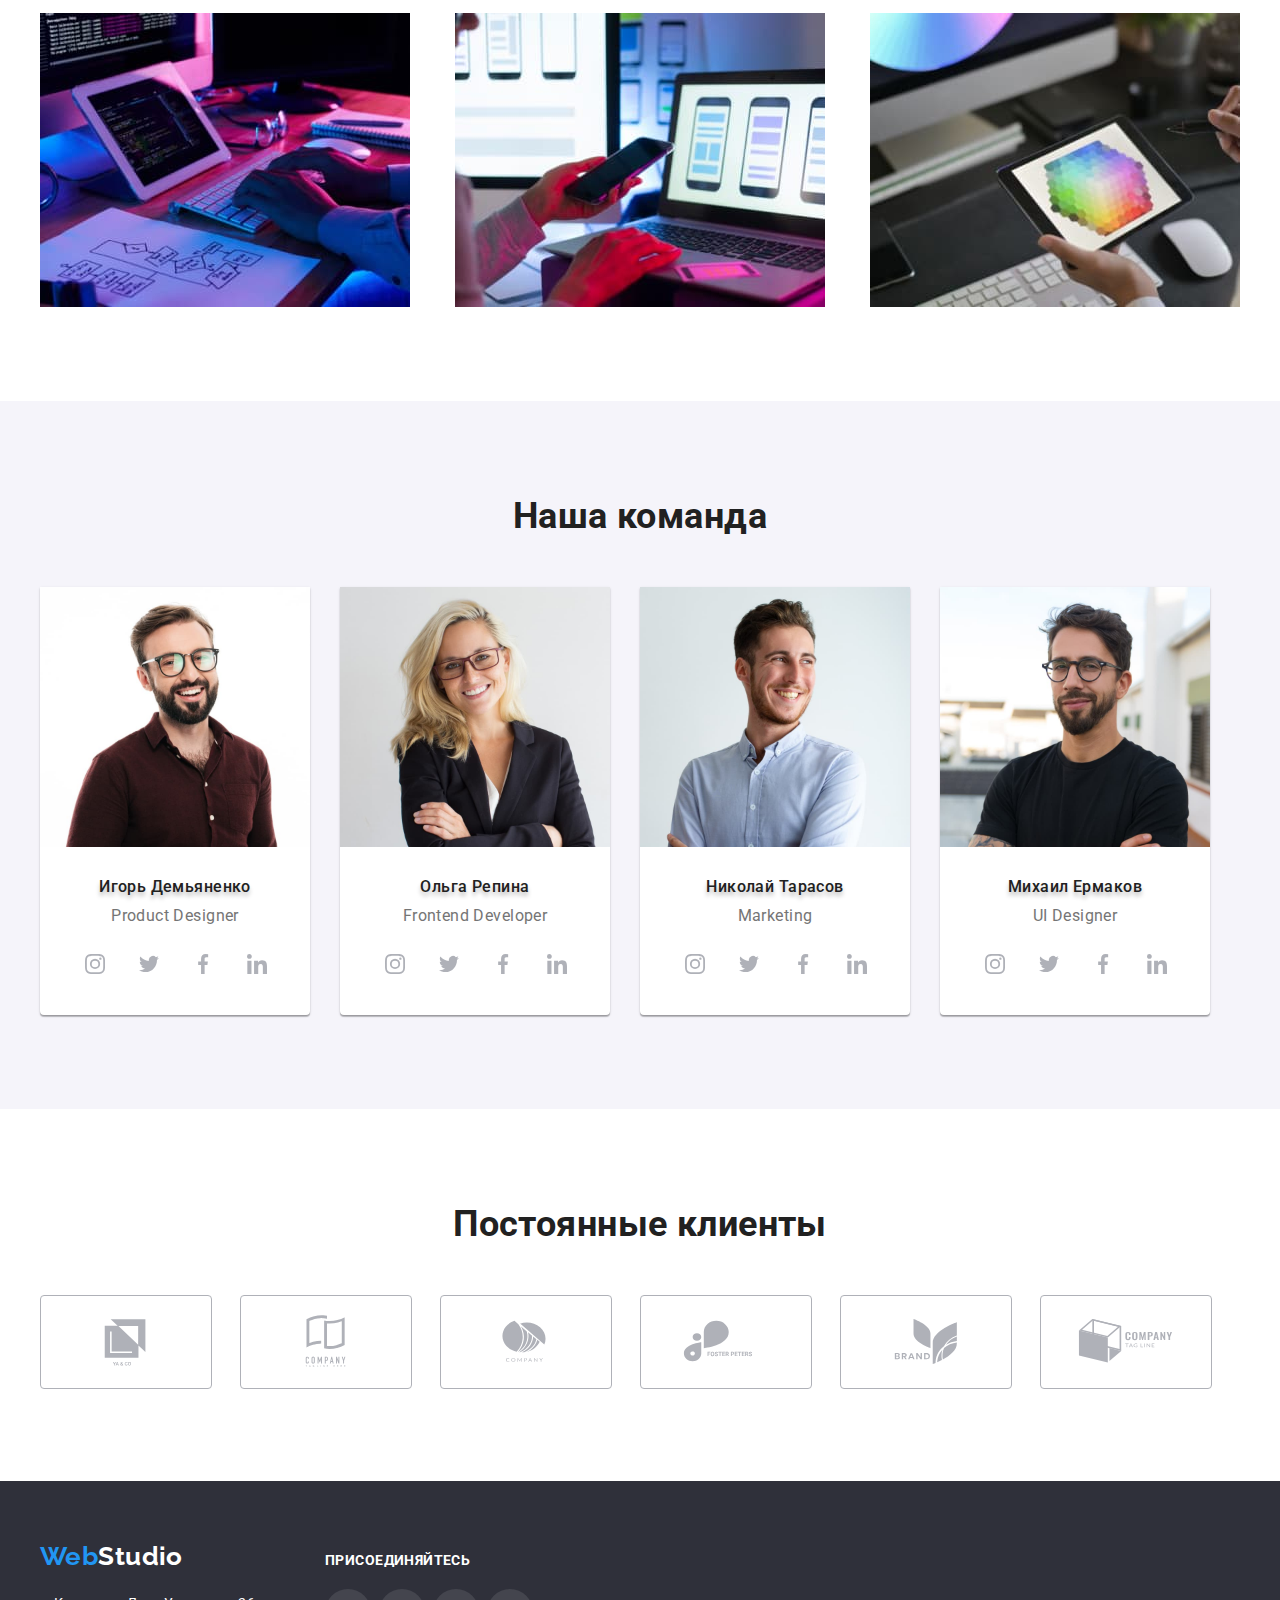
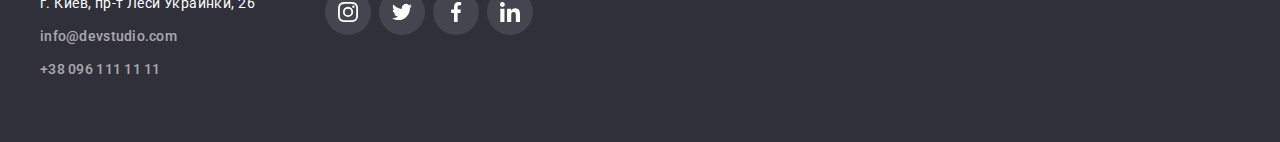
==== commit 3712f2c5: "fix-mentor" ====
--- a/index.html
+++ b/index.html
@@ -328,8 +328,8 @@
             <!--........ Присоединяйтесь........... -->
         <div class="soc-plus">
                 <h3 class="plus-title">Присоединяйтесь</h3>
+
                 <ul class="soc-links">
-
             <li class="soc-item">
                 <a href="#" class="social-link-footer">
                     <svg class="ellipse-link-footer">
--- a/css/styles.css
+++ b/css/styles.css
@@ -153,13 +153,17 @@
   height: 16px;
   margin-right: 10px;
   align-items: center;
+
+  fill: currentColor;
  }
 
  .mail {
-  width: 12px;
-  height: 16px;
+  width: 16px;
+  height: 12px;
   margin-right: 10px;
   align-items: center;
+
+  fill: currentColor;
   }
 
 .studio-contacts-link:hover .phone,
@@ -204,6 +208,8 @@
   text-align: center;
   max-width: 1600px;
   height: 600px;
+  margin-left: auto;
+  margin-right: auto;
   
   background-image: linear-gradient(
     to right,
@@ -390,7 +396,9 @@
 }
 .soc-links {
   display: flex;
-  padding: 16px 32px 0px ;
+  justify-content: center;
+  margin-top: 16px;
+  
 }
 
 .soc-item {
@@ -406,8 +414,8 @@
   display: flex;
   justify-content: center;
   align-items: center;
-  width: 44px;
-  height: 44px;
+  width: 100%;
+  height: 100%;
   border: 1px solid transparent;
   border-radius: 50%;
 }
@@ -428,7 +436,7 @@
   width: 20px;
   height: 20px;
   
-  fill: var(--primary-text-color);
+  fill: #AFB1B8;
 }
 /* ------------our team---end------ */
 
@@ -450,8 +458,8 @@
 
   border: 1px solid #AFB1B8;
   border-radius: 4px;
-  width: 170px;
-  height: 92px;
+  width: 100%;
+  height: 100%;
   }
   .client-link:hover,
   .client-link:focus {
@@ -472,6 +480,7 @@
 /* +++++++footer++++++ */
 .footer .container {
   display: flex;
+  align-items: baseline;
   }
 
 .footer {
@@ -524,8 +533,7 @@
 
 .soc-plus {
   margin-left: 70px;
-  margin-top: 10px;
-  margin-bottom: 40px;
+  
 }
 
 .plus-title {
@@ -537,6 +545,7 @@
 }
 .footer .soc-links {
   padding: 0;
+  margin: 0;
 }
 
 
@@ -544,8 +553,8 @@
   display: flex;
   justify-content: center;
   align-items: center;
-  width: 44px;
-  height: 44px;
+  width: 100%;
+  height: 100%;
   border: 1px solid transparent;
   border-radius: 50%;
 }
@@ -586,15 +595,37 @@
 
 .filters {
   display: flex;
-   margin-bottom: 50px;
+  margin-bottom: 50px;
   justify-content: center;
 }
 
-.filters:hover,
-.filters:focus {
+
+.filter-btn {
+  display: inline-block;
+  padding: 4px 20px ;
+  text-align: center;
+
+  font-family: Roboto, sans-serif;
+  font-weight: 500;
+  font-size: 16px;
+  line-height: 1.62;
+  letter-spacing: 0.03em;
+  
+  border-radius: 4px;
+  border-color: transparent;
+  
+  background-color: #f5f4fa;
+}
+.filter-btn:hover,
+.filter-btn:focus {
+  background-color: var(--accent-color);
+  color: #ffffff;
+  cursor: pointer;
   box-shadow: 0px 3px 1px rgba(0, 0, 0, 0.1),
-   0px 1px 2px rgba(0, 0, 0, 0.08), 0px 2px 2px rgba(0, 0, 0, 0.12);
-}
+  0px 1px 2px rgba(0, 0, 0, 0.08),
+   0px 2px 2px rgba(0, 0, 0, 0.12);
+}
+
 
 .filters-item:not( :last-child) {
    margin-right: 8px;
@@ -607,10 +638,15 @@
   max-width: calc((100%-60px)/3);
   background: var(--primary-back);
 }
-
-.portfolio-item:focus,
-.portfolio-item:hover {
-  box-shadow: 0px 1px 1px rgba(0, 0, 0, 0.12), 0px 4px 4px rgba(0, 0, 0, 0.06), 1px 4px 6px rgba(0, 0, 0, 0.16);
+.portfolio-link {
+  display: inline-block;
+  }
+
+.portfolio-link:focus ,
+.portfolio-link:hover  {
+  box-shadow: 0px 1px 1px rgba(0, 0, 0, 0.12), 
+  0px 4px 4px rgba(0, 0, 0, 0.06), 
+  1px 4px 6px rgba(0, 0, 0, 0.16);
 }
 
 .portfolio-item:not( :nth-child(3n)) {
